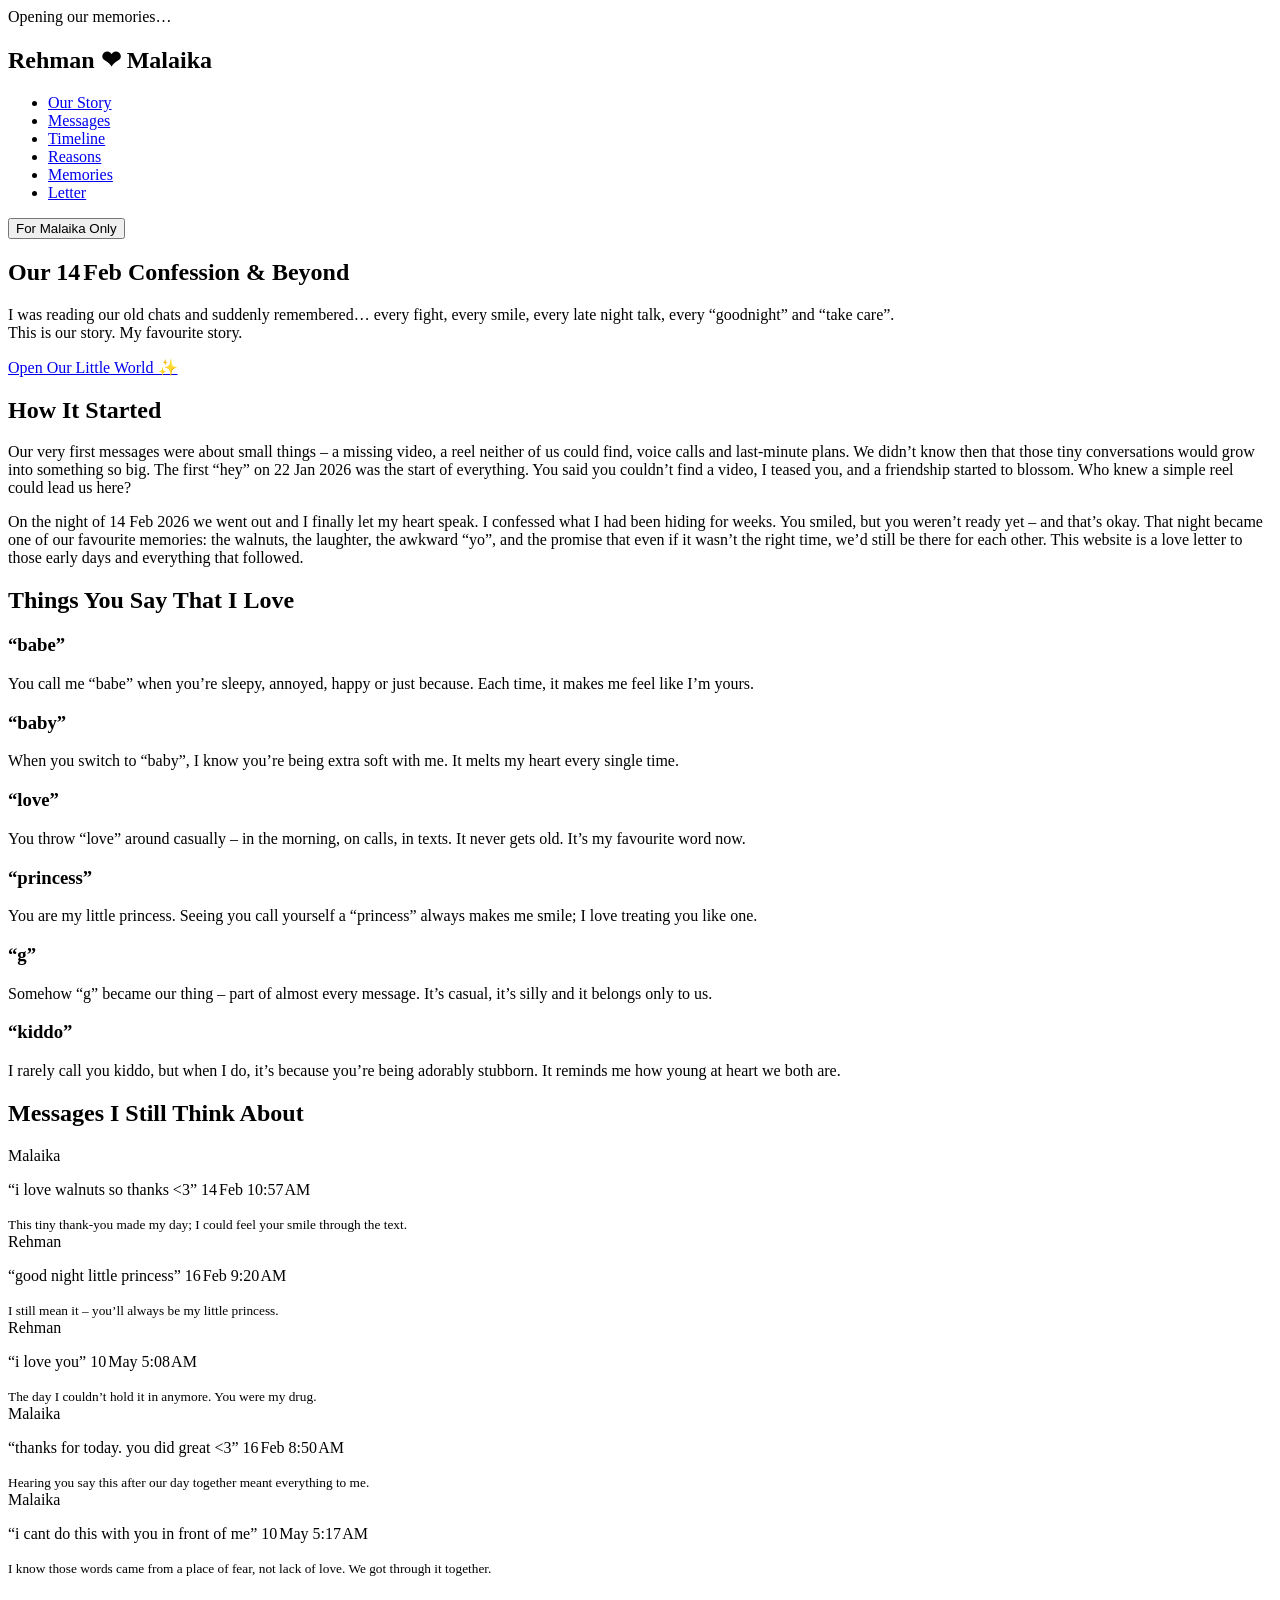
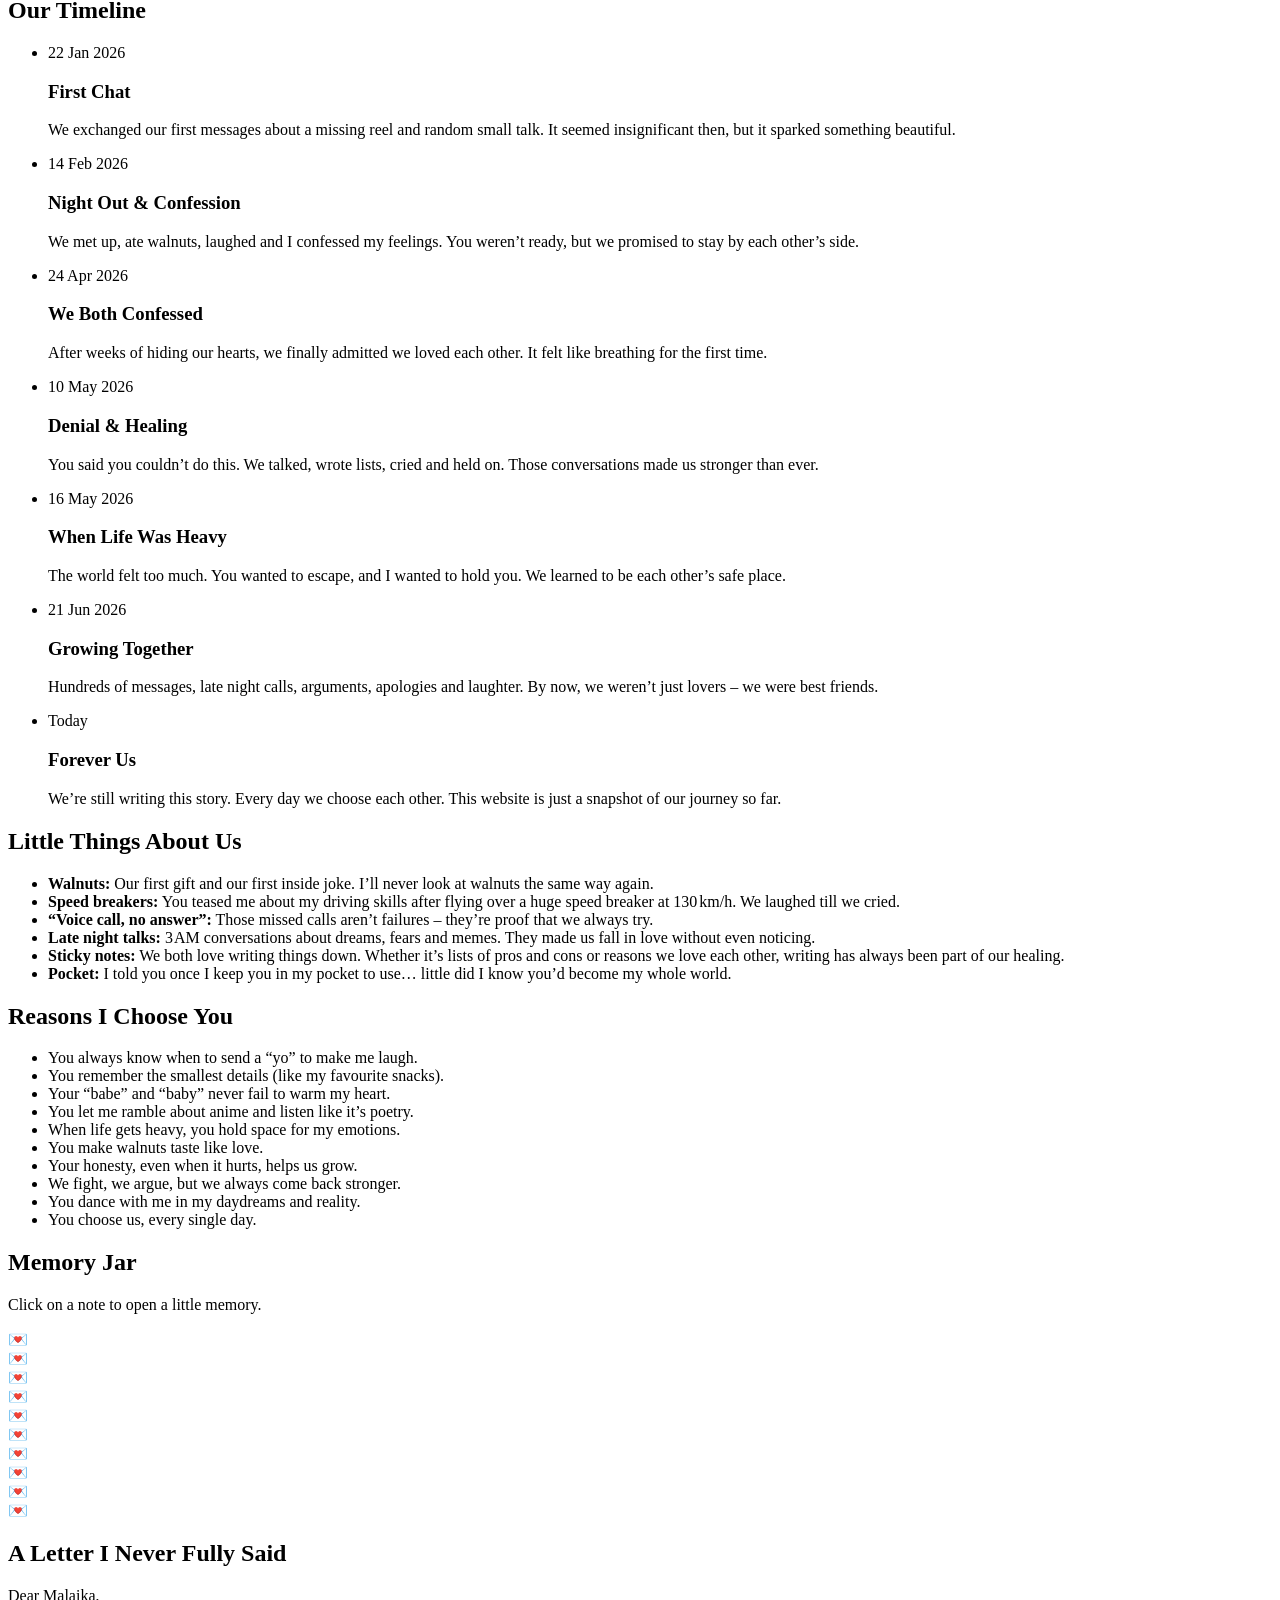
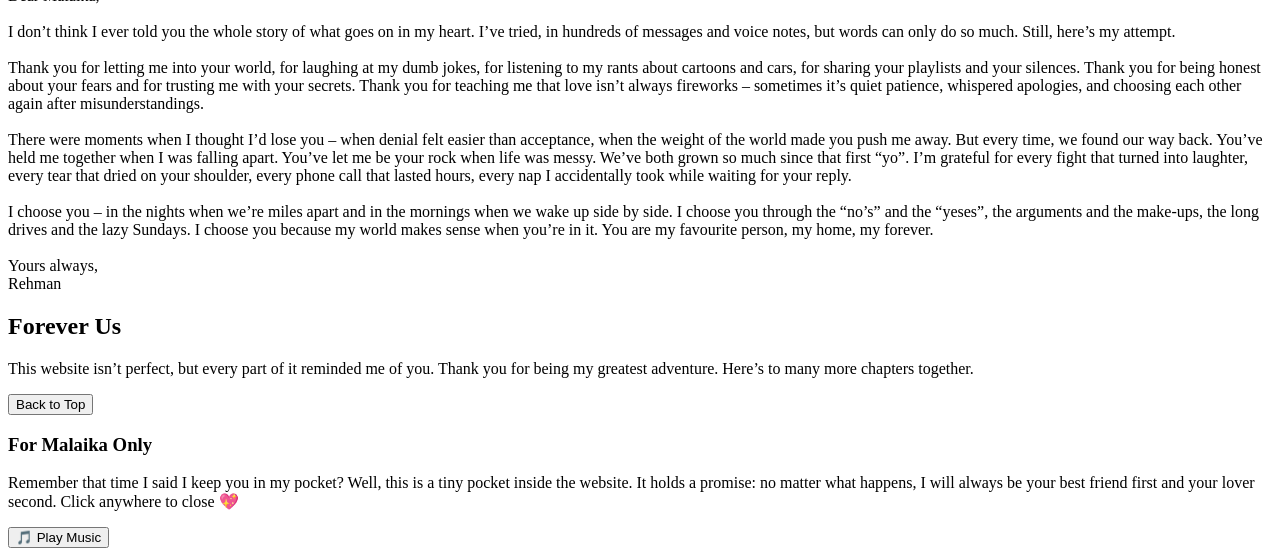
==== index.html @ de7b5cfc "Add index.html" ====
<!DOCTYPE html>
<html lang="en">
  <head>
    <meta charset="UTF-8" />
    <meta name="viewport" content="width=device-width, initial-scale=1.0" />
    <title>Rehman ❤ Malaika – Our 14 Feb Confession &amp; Beyond</title>
    <link rel="stylesheet" href="style.css" />
    <link rel="preconnect" href="https://fonts.googleapis.com" />
    <link rel="preconnect" href="https://fonts.gstatic.com" crossorigin />
    <!-- Romantic handwritten and sans-serif fonts -->
    <link
      href="https://fonts.googleapis.com/css2?family=Great+Vibes&family=Poppins:wght@300;400;500;600&display=swap"
      rel="stylesheet"
    />
  </head>
  <body>
    <!-- Loading screen -->
    <div id="loading-screen">
      <div class="loading-text">Opening our memories…</div>
    </div>

    <!-- Navigation bar -->
    <nav class="navbar">
      <div class="nav-container">
        <h1 class="logo">Rehman ❤ Malaika</h1>
        <ul class="nav-links">
          <li><a href="#story">Our Story</a></li>
          <li><a href="#messages">Messages</a></li>
          <li><a href="#timeline">Timeline</a></li>
          <li><a href="#reasons">Reasons</a></li>
          <li><a href="#memories">Memories</a></li>
          <li><a href="#letter">Letter</a></li>
        </ul>
        <button id="secret-btn" title="For Malaika Only">For Malaika Only</button>
      </div>
    </nav>

    <!-- Landing Section -->
    <section id="landing" class="hero-section">
      <div class="hero-content">
        <h2 class="hero-title">Our 14 Feb Confession &amp; Beyond</h2>
        <p class="hero-text">
          I was reading our old chats and suddenly remembered… every fight, every
          smile, every late night talk, every “goodnight” and “take care”.<br />
          This is our story. My favourite story.
        </p>
        <a href="#story" class="cta-button">Open Our Little World ✨</a>
      </div>
    </section>

    <!-- Story Section -->
    <section id="story" class="section">
      <h2>How It Started</h2>
      <p>
        Our very first messages were about small things – a missing video, a
        reel neither of us could find, voice calls and last‑minute plans. We
        didn’t know then that those tiny conversations would grow into
        something so big. The first “hey” on 22&nbsp;Jan&nbsp;2026 was the start
        of everything. You said you couldn’t find a video, I teased you, and a
        friendship started to blossom. Who knew a simple reel could lead us
        here?
      </p>
      <p>
        On the night of 14&nbsp;Feb&nbsp;2026 we went out and I finally let my heart
        speak. I confessed what I had been hiding for weeks. You smiled, but
        you weren’t ready yet – and that’s okay. That night became one of our
        favourite memories: the walnuts, the laughter, the awkward “yo”, and
        the promise that even if it wasn’t the right time, we’d still be
        there for each other. This website is a love letter to those early
        days and everything that followed.
      </p>
    </section>

    <!-- Things You Say Section -->
    <section id="sayings" class="section alt">
      <h2>Things You Say That I Love</h2>
      <div class="cards-container">
        <div class="card">
          <h3>“babe”</h3>
          <p>
            You call me “babe” when you’re sleepy, annoyed, happy or just
            because. Each time, it makes me feel like I’m yours.
          </p>
        </div>
        <div class="card">
          <h3>“baby”</h3>
          <p>
            When you switch to “baby”, I know you’re being extra soft with me.
            It melts my heart every single time.
          </p>
        </div>
        <div class="card">
          <h3>“love”</h3>
          <p>
            You throw “love” around casually – in the morning, on calls, in
            texts. It never gets old. It’s my favourite word now.
          </p>
        </div>
        <div class="card">
          <h3>“princess”</h3>
          <p>
            You are my little princess. Seeing you call yourself a
            “princess” always makes me smile; I love treating you like one.
          </p>
        </div>
        <div class="card">
          <h3>“g”</h3>
          <p>
            Somehow “g” became our thing – part of almost every message. It’s
            casual, it’s silly and it belongs only to us.
          </p>
        </div>
        <div class="card">
          <h3>“kiddo”</h3>
          <p>
            I rarely call you kiddo, but when I do, it’s because you’re being
            adorably stubborn. It reminds me how young at heart we both are.
          </p>
        </div>
      </div>
    </section>

    <!-- Messages Section -->
    <section id="messages" class="section">
      <h2>Messages I Still Think About</h2>
      <div class="messages-container">
        <div class="whatsapp-message">
          <span class="sender you">Malaika</span>
          <p class="message-body">“i love walnuts so thanks &lt;3” <span class="time">14 Feb&nbsp;10:57 AM</span></p>
          <small class="note">This tiny thank‑you made my day; I could feel your smile through the text.</small>
        </div>
        <div class="whatsapp-message">
          <span class="sender me">Rehman</span>
          <p class="message-body">“good night little princess” <span class="time">16 Feb&nbsp;9:20 AM</span></p>
          <small class="note">I still mean it – you’ll always be my little princess.</small>
        </div>
        <div class="whatsapp-message">
          <span class="sender me">Rehman</span>
          <p class="message-body">“i love you” <span class="time">10 May&nbsp;5:08 AM</span></p>
          <small class="note">The day I couldn’t hold it in anymore. You were my drug.</small>
        </div>
        <div class="whatsapp-message">
          <span class="sender you">Malaika</span>
          <p class="message-body">“thanks for today. you did great &lt;3” <span class="time">16 Feb&nbsp;8:50 AM</span></p>
          <small class="note">Hearing you say this after our day together meant everything to me.</small>
        </div>
        <div class="whatsapp-message">
          <span class="sender you">Malaika</span>
          <p class="message-body">“i cant do this with you in front of me” <span class="time">10 May&nbsp;5:17 AM</span></p>
          <small class="note">I know those words came from a place of fear, not lack of love. We got through it together.</small>
        </div>
      </div>
    </section>

    <!-- Timeline Section -->
    <section id="timeline" class="section alt">
      <h2>Our Timeline</h2>
      <ul class="timeline">
        <li>
          <div class="date">22&nbsp;Jan&nbsp;2026</div>
          <div class="content">
            <h3>First Chat</h3>
            <p>
              We exchanged our first messages about a missing reel and random
              small talk. It seemed insignificant then, but it sparked
              something beautiful.
            </p>
          </div>
        </li>
        <li>
          <div class="date">14&nbsp;Feb&nbsp;2026</div>
          <div class="content">
            <h3>Night Out &amp; Confession</h3>
            <p>
              We met up, ate walnuts, laughed and I confessed my feelings. You
              weren’t ready, but we promised to stay by each other’s side.
            </p>
          </div>
        </li>
        <li>
          <div class="date">24&nbsp;Apr&nbsp;2026</div>
          <div class="content">
            <h3>We Both Confessed</h3>
            <p>
              After weeks of hiding our hearts, we finally admitted we loved
              each other. It felt like breathing for the first time.
            </p>
          </div>
        </li>
        <li>
          <div class="date">10&nbsp;May&nbsp;2026</div>
          <div class="content">
            <h3>Denial &amp; Healing</h3>
            <p>
              You said you couldn’t do this. We talked, wrote lists, cried and
              held on. Those conversations made us stronger than ever.
            </p>
          </div>
        </li>
        <li>
          <div class="date">16&nbsp;May&nbsp;2026</div>
          <div class="content">
            <h3>When Life Was Heavy</h3>
            <p>
              The world felt too much. You wanted to escape, and I wanted to
              hold you. We learned to be each other’s safe place.
            </p>
          </div>
        </li>
        <li>
          <div class="date">21&nbsp;Jun&nbsp;2026</div>
          <div class="content">
            <h3>Growing Together</h3>
            <p>
              Hundreds of messages, late night calls, arguments, apologies and
              laughter. By now, we weren’t just lovers – we were best friends.
            </p>
          </div>
        </li>
        <li>
          <div class="date">Today</div>
          <div class="content">
            <h3>Forever Us</h3>
            <p>
              We’re still writing this story. Every day we choose each other.
              This website is just a snapshot of our journey so far.
            </p>
          </div>
        </li>
      </ul>
    </section>

    <!-- Little Things Section -->
    <section id="little-things" class="section">
      <h2>Little Things About Us</h2>
      <ul class="little-things-list">
        <li>
          <strong>Walnuts:</strong> Our first gift and our first inside joke. I’ll
          never look at walnuts the same way again.
        </li>
        <li>
          <strong>Speed breakers:</strong> You teased me about my driving skills
          after flying over a huge speed breaker at 130 km/h. We laughed
          till we cried.
        </li>
        <li>
          <strong>“Voice call, no answer”:</strong> Those missed calls aren’t
          failures – they’re proof that we always try.
        </li>
        <li>
          <strong>Late night talks:</strong> 3 AM conversations about dreams,
          fears and memes. They made us fall in love without even noticing.
        </li>
        <li>
          <strong>Sticky notes:</strong> We both love writing things down.
          Whether it’s lists of pros and cons or reasons we love each
          other, writing has always been part of our healing.
        </li>
        <li>
          <strong>Pocket:</strong> I told you once I keep you in my pocket to use…
          little did I know you’d become my whole world.
        </li>
      </ul>
    </section>

    <!-- Reasons Section -->
    <section id="reasons" class="section alt">
      <h2>Reasons I Choose You</h2>
      <ul class="reasons-list">
        <li>You always know when to send a “yo” to make me laugh.</li>
        <li>You remember the smallest details (like my favourite snacks).</li>
        <li>Your “babe” and “baby” never fail to warm my heart.</li>
        <li>You let me ramble about anime and listen like it’s poetry.</li>
        <li>When life gets heavy, you hold space for my emotions.</li>
        <li>You make walnuts taste like love.</li>
        <li>Your honesty, even when it hurts, helps us grow.</li>
        <li>We fight, we argue, but we always come back stronger.</li>
        <li>You dance with me in my daydreams and reality.</li>
        <li>You choose us, every single day.</li>
      </ul>
    </section>

    <!-- Memory Jar Section -->
    <section id="memories" class="section">
      <h2>Memory Jar</h2>
      <p>Click on a note to open a little memory.</p>
      <div class="jar-container">
        <div class="memory-note" onclick="openMemory(this)" data-memory="You stayed up all night just to talk to me. It was then I knew you cared more than words.">💌</div>
        <div class="memory-note" onclick="openMemory(this)" data-memory="We both forgot the movie plot but remembered each other’s laughs.">💌</div>
        <div class="memory-note" onclick="openMemory(this)" data-memory="The day you said 'thanks for being here' after a tough night. I realised my presence mattered.">💌</div>
        <div class="memory-note" onclick="openMemory(this)" data-memory="That time we both made lists of good and bad things about us – and still chose us.">💌</div>
        <div class="memory-note" onclick="openMemory(this)" data-memory="When you called me hot at 6 AM and made me blush for the whole day.">💌</div>
        <div class="memory-note" onclick="openMemory(this)" data-memory="Our secret pocket analogy – you in my pocket, me in yours, forever.">💌</div>
        <div class="memory-note" onclick="openMemory(this)" data-memory="Your voice notes are my favourite lullabies.">💌</div>
        <div class="memory-note" onclick="openMemory(this)" data-memory="That day on 14 Feb we wandered aimlessly and still had the best time.">💌</div>
        <div class="memory-note" onclick="openMemory(this)" data-memory="The way you say 'good night little princess' still makes me swoon.">💌</div>
        <div class="memory-note" onclick="openMemory(this)" data-memory="Every 'i love you' you’ve ever sent is tucked safely in my heart.">💌</div>
      </div>
      <!-- Modal for memory display -->
      <div id="memory-modal" class="memory-modal" onclick="closeMemory(event)">
        <div class="memory-content"></div>
      </div>
    </section>

    <!-- Letter Section -->
    <section id="letter" class="section alt">
      <h2>A Letter I Never Fully Said</h2>
      <p>
        Dear Malaika,<br /><br />
        I don’t think I ever told you the whole story of what goes on in my
        heart. I’ve tried, in hundreds of messages and voice notes, but words
        can only do so much. Still, here’s my attempt.<br /><br />
        Thank you for letting me into your world, for laughing at my dumb
        jokes, for listening to my rants about cartoons and cars, for sharing
        your playlists and your silences. Thank you for being honest about
        your fears and for trusting me with your secrets. Thank you for
        teaching me that love isn’t always fireworks – sometimes it’s quiet
        patience, whispered apologies, and choosing each other again after
        misunderstandings.<br /><br />
        There were moments when I thought I’d lose you – when denial felt
        easier than acceptance, when the weight of the world made you push me
        away. But every time, we found our way back. You’ve held me together
        when I was falling apart. You’ve let me be your rock when life was
        messy. We’ve both grown so much since that first “yo”. I’m grateful
        for every fight that turned into laughter, every tear that dried on
        your shoulder, every phone call that lasted hours, every nap I
        accidentally took while waiting for your reply.<br /><br />
        I choose you – in the nights when we’re miles apart and in the mornings
        when we wake up side by side. I choose you through the “no’s” and
        the “yeses”, the arguments and the make‑ups, the long drives and the
        lazy Sundays. I choose you because my world makes sense when you’re
        in it. You are my favourite person, my home, my forever.<br /><br />
        Yours always,<br />
        Rehman
      </p>
    </section>

    <!-- Final Section -->
    <section id="final" class="section">
      <h2>Forever Us</h2>
      <p>
        This website isn’t perfect, but every part of it reminded me of you.
        Thank you for being my greatest adventure. Here’s to many more
        chapters together.
      </p>
      <button class="cta-button" onclick="scrollToTop()">Back to Top</button>
    </section>

    <!-- Secret Modal for Malaika Only -->
    <div id="secret-modal" class="memory-modal" onclick="closeSecret(event)">
      <div class="memory-content">
        <h3>For Malaika Only</h3>
        <p>
          Remember that time I said I keep you in my pocket? Well, this is a
          tiny pocket inside the website. It holds a promise: no matter what
          happens, I will always be your best friend first and your lover
          second. Click anywhere to close 💖
        </p>
      </div>
    </div>

    <!-- Background Music (placeholder) -->
    <audio id="bg-music" loop>
      <source src="assets/music/placeholder.mp3" type="audio/mpeg" />
    </audio>
    <div class="music-toggle">
      <button id="music-btn" onclick="toggleMusic()">🎵 Play Music</button>
    </div>

    <script src="script.js"></script>
  </body>
</html>
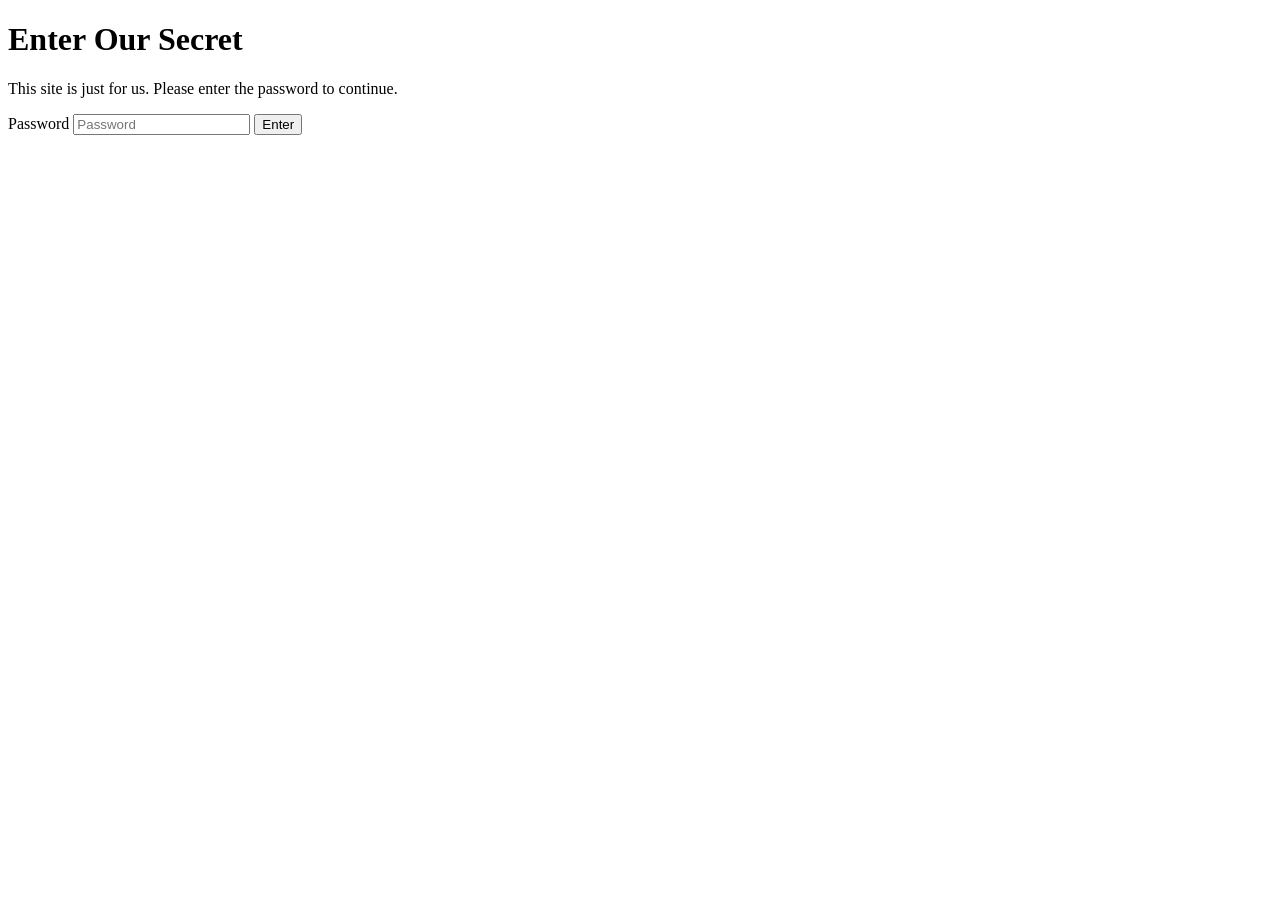
==== commit 81741ff8: "Update index.html to new password-protected landing page" ====
--- a/index.html
+++ b/index.html
@@ -1,372 +1,40 @@
-<!DOCTYPE html>
-<html lang="en">
+<!doctype html>
+<html lang="en-GB">
   <head>
-    <meta charset="UTF-8" />
-    <meta name="viewport" content="width=device-width, initial-scale=1.0" />
-    <title>Rehman ❤ Malaika – Our 14 Feb Confession &amp; Beyond</title>
-    <link rel="stylesheet" href="style.css" />
-    <link rel="preconnect" href="https://fonts.googleapis.com" />
-    <link rel="preconnect" href="https://fonts.gstatic.com" crossorigin />
-    <!-- Romantic handwritten and sans-serif fonts -->
-    <link
-      href="https://fonts.googleapis.com/css2?family=Great+Vibes&family=Poppins:wght@300;400;500;600&display=swap"
-      rel="stylesheet"
-    />
+    <meta charset="utf-8" />
+    <meta name="viewport" content="width=device-width, initial-scale=1" />
+    <title>Welcome | Batman & My Moonlight</title>
+    <meta name="description" content="A private love letter and story for Batman & My Moonlight." />
+    <link rel="stylesheet" href="assets/css/main.css" />
   </head>
   <body>
-    <!-- Loading screen -->
-    <div id="loading-screen">
-      <div class="loading-text">Opening our memories…</div>
-    </div>
-
-    <!-- Navigation bar -->
-    <nav class="navbar">
-      <div class="nav-container">
-        <h1 class="logo">Rehman ❤ Malaika</h1>
-        <ul class="nav-links">
-          <li><a href="#story">Our Story</a></li>
-          <li><a href="#messages">Messages</a></li>
-          <li><a href="#timeline">Timeline</a></li>
-          <li><a href="#reasons">Reasons</a></li>
-          <li><a href="#memories">Memories</a></li>
-          <li><a href="#letter">Letter</a></li>
-        </ul>
-        <button id="secret-btn" title="For Malaika Only">For Malaika Only</button>
-      </div>
-    </nav>
-
-    <!-- Landing Section -->
-    <section id="landing" class="hero-section">
-      <div class="hero-content">
-        <h2 class="hero-title">Our 14 Feb Confession &amp; Beyond</h2>
-        <p class="hero-text">
-          I was reading our old chats and suddenly remembered… every fight, every
-          smile, every late night talk, every “goodnight” and “take care”.<br />
-          This is our story. My favourite story.
-        </p>
-        <a href="#story" class="cta-button">Open Our Little World ✨</a>
-      </div>
-    </section>
-
-    <!-- Story Section -->
-    <section id="story" class="section">
-      <h2>How It Started</h2>
-      <p>
-        Our very first messages were about small things – a missing video, a
-        reel neither of us could find, voice calls and last‑minute plans. We
-        didn’t know then that those tiny conversations would grow into
-        something so big. The first “hey” on 22&nbsp;Jan&nbsp;2026 was the start
-        of everything. You said you couldn’t find a video, I teased you, and a
-        friendship started to blossom. Who knew a simple reel could lead us
-        here?
-      </p>
-      <p>
-        On the night of 14&nbsp;Feb&nbsp;2026 we went out and I finally let my heart
-        speak. I confessed what I had been hiding for weeks. You smiled, but
-        you weren’t ready yet – and that’s okay. That night became one of our
-        favourite memories: the walnuts, the laughter, the awkward “yo”, and
-        the promise that even if it wasn’t the right time, we’d still be
-        there for each other. This website is a love letter to those early
-        days and everything that followed.
-      </p>
-    </section>
-
-    <!-- Things You Say Section -->
-    <section id="sayings" class="section alt">
-      <h2>Things You Say That I Love</h2>
-      <div class="cards-container">
-        <div class="card">
-          <h3>“babe”</h3>
-          <p>
-            You call me “babe” when you’re sleepy, annoyed, happy or just
-            because. Each time, it makes me feel like I’m yours.
-          </p>
-        </div>
-        <div class="card">
-          <h3>“baby”</h3>
-          <p>
-            When you switch to “baby”, I know you’re being extra soft with me.
-            It melts my heart every single time.
-          </p>
-        </div>
-        <div class="card">
-          <h3>“love”</h3>
-          <p>
-            You throw “love” around casually – in the morning, on calls, in
-            texts. It never gets old. It’s my favourite word now.
-          </p>
-        </div>
-        <div class="card">
-          <h3>“princess”</h3>
-          <p>
-            You are my little princess. Seeing you call yourself a
-            “princess” always makes me smile; I love treating you like one.
-          </p>
-        </div>
-        <div class="card">
-          <h3>“g”</h3>
-          <p>
-            Somehow “g” became our thing – part of almost every message. It’s
-            casual, it’s silly and it belongs only to us.
-          </p>
-        </div>
-        <div class="card">
-          <h3>“kiddo”</h3>
-          <p>
-            I rarely call you kiddo, but when I do, it’s because you’re being
-            adorably stubborn. It reminds me how young at heart we both are.
-          </p>
-        </div>
-      </div>
-    </section>
-
-    <!-- Messages Section -->
-    <section id="messages" class="section">
-      <h2>Messages I Still Think About</h2>
-      <div class="messages-container">
-        <div class="whatsapp-message">
-          <span class="sender you">Malaika</span>
-          <p class="message-body">“i love walnuts so thanks &lt;3” <span class="time">14 Feb&nbsp;10:57 AM</span></p>
-          <small class="note">This tiny thank‑you made my day; I could feel your smile through the text.</small>
-        </div>
-        <div class="whatsapp-message">
-          <span class="sender me">Rehman</span>
-          <p class="message-body">“good night little princess” <span class="time">16 Feb&nbsp;9:20 AM</span></p>
-          <small class="note">I still mean it – you’ll always be my little princess.</small>
-        </div>
-        <div class="whatsapp-message">
-          <span class="sender me">Rehman</span>
-          <p class="message-body">“i love you” <span class="time">10 May&nbsp;5:08 AM</span></p>
-          <small class="note">The day I couldn’t hold it in anymore. You were my drug.</small>
-        </div>
-        <div class="whatsapp-message">
-          <span class="sender you">Malaika</span>
-          <p class="message-body">“thanks for today. you did great &lt;3” <span class="time">16 Feb&nbsp;8:50 AM</span></p>
-          <small class="note">Hearing you say this after our day together meant everything to me.</small>
-        </div>
-        <div class="whatsapp-message">
-          <span class="sender you">Malaika</span>
-          <p class="message-body">“i cant do this with you in front of me” <span class="time">10 May&nbsp;5:17 AM</span></p>
-          <small class="note">I know those words came from a place of fear, not lack of love. We got through it together.</small>
-        </div>
-      </div>
-    </section>
-
-    <!-- Timeline Section -->
-    <section id="timeline" class="section alt">
-      <h2>Our Timeline</h2>
-      <ul class="timeline">
-        <li>
-          <div class="date">22&nbsp;Jan&nbsp;2026</div>
-          <div class="content">
-            <h3>First Chat</h3>
-            <p>
-              We exchanged our first messages about a missing reel and random
-              small talk. It seemed insignificant then, but it sparked
-              something beautiful.
-            </p>
-          </div>
-        </li>
-        <li>
-          <div class="date">14&nbsp;Feb&nbsp;2026</div>
-          <div class="content">
-            <h3>Night Out &amp; Confession</h3>
-            <p>
-              We met up, ate walnuts, laughed and I confessed my feelings. You
-              weren’t ready, but we promised to stay by each other’s side.
-            </p>
-          </div>
-        </li>
-        <li>
-          <div class="date">24&nbsp;Apr&nbsp;2026</div>
-          <div class="content">
-            <h3>We Both Confessed</h3>
-            <p>
-              After weeks of hiding our hearts, we finally admitted we loved
-              each other. It felt like breathing for the first time.
-            </p>
-          </div>
-        </li>
-        <li>
-          <div class="date">10&nbsp;May&nbsp;2026</div>
-          <div class="content">
-            <h3>Denial &amp; Healing</h3>
-            <p>
-              You said you couldn’t do this. We talked, wrote lists, cried and
-              held on. Those conversations made us stronger than ever.
-            </p>
-          </div>
-        </li>
-        <li>
-          <div class="date">16&nbsp;May&nbsp;2026</div>
-          <div class="content">
-            <h3>When Life Was Heavy</h3>
-            <p>
-              The world felt too much. You wanted to escape, and I wanted to
-              hold you. We learned to be each other’s safe place.
-            </p>
-          </div>
-        </li>
-        <li>
-          <div class="date">21&nbsp;Jun&nbsp;2026</div>
-          <div class="content">
-            <h3>Growing Together</h3>
-            <p>
-              Hundreds of messages, late night calls, arguments, apologies and
-              laughter. By now, we weren’t just lovers – we were best friends.
-            </p>
-          </div>
-        </li>
-        <li>
-          <div class="date">Today</div>
-          <div class="content">
-            <h3>Forever Us</h3>
-            <p>
-              We’re still writing this story. Every day we choose each other.
-              This website is just a snapshot of our journey so far.
-            </p>
-          </div>
-        </li>
-      </ul>
-    </section>
-
-    <!-- Little Things Section -->
-    <section id="little-things" class="section">
-      <h2>Little Things About Us</h2>
-      <ul class="little-things-list">
-        <li>
-          <strong>Walnuts:</strong> Our first gift and our first inside joke. I’ll
-          never look at walnuts the same way again.
-        </li>
-        <li>
-          <strong>Speed breakers:</strong> You teased me about my driving skills
-          after flying over a huge speed breaker at 130 km/h. We laughed
-          till we cried.
-        </li>
-        <li>
-          <strong>“Voice call, no answer”:</strong> Those missed calls aren’t
-          failures – they’re proof that we always try.
-        </li>
-        <li>
-          <strong>Late night talks:</strong> 3 AM conversations about dreams,
-          fears and memes. They made us fall in love without even noticing.
-        </li>
-        <li>
-          <strong>Sticky notes:</strong> We both love writing things down.
-          Whether it’s lists of pros and cons or reasons we love each
-          other, writing has always been part of our healing.
-        </li>
-        <li>
-          <strong>Pocket:</strong> I told you once I keep you in my pocket to use…
-          little did I know you’d become my whole world.
-        </li>
-      </ul>
-    </section>
-
-    <!-- Reasons Section -->
-    <section id="reasons" class="section alt">
-      <h2>Reasons I Choose You</h2>
-      <ul class="reasons-list">
-        <li>You always know when to send a “yo” to make me laugh.</li>
-        <li>You remember the smallest details (like my favourite snacks).</li>
-        <li>Your “babe” and “baby” never fail to warm my heart.</li>
-        <li>You let me ramble about anime and listen like it’s poetry.</li>
-        <li>When life gets heavy, you hold space for my emotions.</li>
-        <li>You make walnuts taste like love.</li>
-        <li>Your honesty, even when it hurts, helps us grow.</li>
-        <li>We fight, we argue, but we always come back stronger.</li>
-        <li>You dance with me in my daydreams and reality.</li>
-        <li>You choose us, every single day.</li>
-      </ul>
-    </section>
-
-    <!-- Memory Jar Section -->
-    <section id="memories" class="section">
-      <h2>Memory Jar</h2>
-      <p>Click on a note to open a little memory.</p>
-      <div class="jar-container">
-        <div class="memory-note" onclick="openMemory(this)" data-memory="You stayed up all night just to talk to me. It was then I knew you cared more than words.">💌</div>
-        <div class="memory-note" onclick="openMemory(this)" data-memory="We both forgot the movie plot but remembered each other’s laughs.">💌</div>
-        <div class="memory-note" onclick="openMemory(this)" data-memory="The day you said 'thanks for being here' after a tough night. I realised my presence mattered.">💌</div>
-        <div class="memory-note" onclick="openMemory(this)" data-memory="That time we both made lists of good and bad things about us – and still chose us.">💌</div>
-        <div class="memory-note" onclick="openMemory(this)" data-memory="When you called me hot at 6 AM and made me blush for the whole day.">💌</div>
-        <div class="memory-note" onclick="openMemory(this)" data-memory="Our secret pocket analogy – you in my pocket, me in yours, forever.">💌</div>
-        <div class="memory-note" onclick="openMemory(this)" data-memory="Your voice notes are my favourite lullabies.">💌</div>
-        <div class="memory-note" onclick="openMemory(this)" data-memory="That day on 14 Feb we wandered aimlessly and still had the best time.">💌</div>
-        <div class="memory-note" onclick="openMemory(this)" data-memory="The way you say 'good night little princess' still makes me swoon.">💌</div>
-        <div class="memory-note" onclick="openMemory(this)" data-memory="Every 'i love you' you’ve ever sent is tucked safely in my heart.">💌</div>
-      </div>
-      <!-- Modal for memory display -->
-      <div id="memory-modal" class="memory-modal" onclick="closeMemory(event)">
-        <div class="memory-content"></div>
-      </div>
-    </section>
-
-    <!-- Letter Section -->
-    <section id="letter" class="section alt">
-      <h2>A Letter I Never Fully Said</h2>
-      <p>
-        Dear Malaika,<br /><br />
-        I don’t think I ever told you the whole story of what goes on in my
-        heart. I’ve tried, in hundreds of messages and voice notes, but words
-        can only do so much. Still, here’s my attempt.<br /><br />
-        Thank you for letting me into your world, for laughing at my dumb
-        jokes, for listening to my rants about cartoons and cars, for sharing
-        your playlists and your silences. Thank you for being honest about
-        your fears and for trusting me with your secrets. Thank you for
-        teaching me that love isn’t always fireworks – sometimes it’s quiet
-        patience, whispered apologies, and choosing each other again after
-        misunderstandings.<br /><br />
-        There were moments when I thought I’d lose you – when denial felt
-        easier than acceptance, when the weight of the world made you push me
-        away. But every time, we found our way back. You’ve held me together
-        when I was falling apart. You’ve let me be your rock when life was
-        messy. We’ve both grown so much since that first “yo”. I’m grateful
-        for every fight that turned into laughter, every tear that dried on
-        your shoulder, every phone call that lasted hours, every nap I
-        accidentally took while waiting for your reply.<br /><br />
-        I choose you – in the nights when we’re miles apart and in the mornings
-        when we wake up side by side. I choose you through the “no’s” and
-        the “yeses”, the arguments and the make‑ups, the long drives and the
-        lazy Sundays. I choose you because my world makes sense when you’re
-        in it. You are my favourite person, my home, my forever.<br /><br />
-        Yours always,<br />
-        Rehman
-      </p>
-    </section>
-
-    <!-- Final Section -->
-    <section id="final" class="section">
-      <h2>Forever Us</h2>
-      <p>
-        This website isn’t perfect, but every part of it reminded me of you.
-        Thank you for being my greatest adventure. Here’s to many more
-        chapters together.
-      </p>
-      <button class="cta-button" onclick="scrollToTop()">Back to Top</button>
-    </section>
-
-    <!-- Secret Modal for Malaika Only -->
-    <div id="secret-modal" class="memory-modal" onclick="closeSecret(event)">
-      <div class="memory-content">
-        <h3>For Malaika Only</h3>
-        <p>
-          Remember that time I said I keep you in my pocket? Well, this is a
-          tiny pocket inside the website. It holds a promise: no matter what
-          happens, I will always be your best friend first and your lover
-          second. Click anywhere to close 💖
-        </p>
+    <div class="password-container">
+      <div class="password-box">
+        <h1>Enter Our Secret</h1>
+        <p>This site is just for us. Please enter the password to continue.</p>
+        <label for="pwd" class="sr-only">Password</label>
+        <input type="password" id="pwd" placeholder="Password" />
+        <button id="pwd-submit" type="button">Enter</button>
+        <p id="error-message" style="color: var(--rose-dark); display: none;">Incorrect password. Try again.</p>
       </div>
     </div>
 
-    <!-- Background Music (placeholder) -->
-    <audio id="bg-music" loop>
-      <source src="assets/music/placeholder.mp3" type="audio/mpeg" />
-    </audio>
-    <div class="music-toggle">
-      <button id="music-btn" onclick="toggleMusic()">🎵 Play Music</button>
-    </div>
-
-    <script src="script.js"></script>
+    <script>
+      // simple password check; not secure for real secrets
+      document.getElementById('pwd-submit').addEventListener('click', function () {
+        const input = document.getElementById('pwd').value || '';
+        if (input.toLowerCase() === 'batman') {
+          window.location.href = 'home.html';
+        } else {
+          document.getElementById('error-message').style.display = 'block';
+        }
+      });
+      // also allow Enter key to submit
+      document.getElementById('pwd').addEventListener('keypress', function (e) {
+        if (e.key === 'Enter') {
+          document.getElementById('pwd-submit').click();
+        }
+      });
+    </script>
   </body>
 </html>
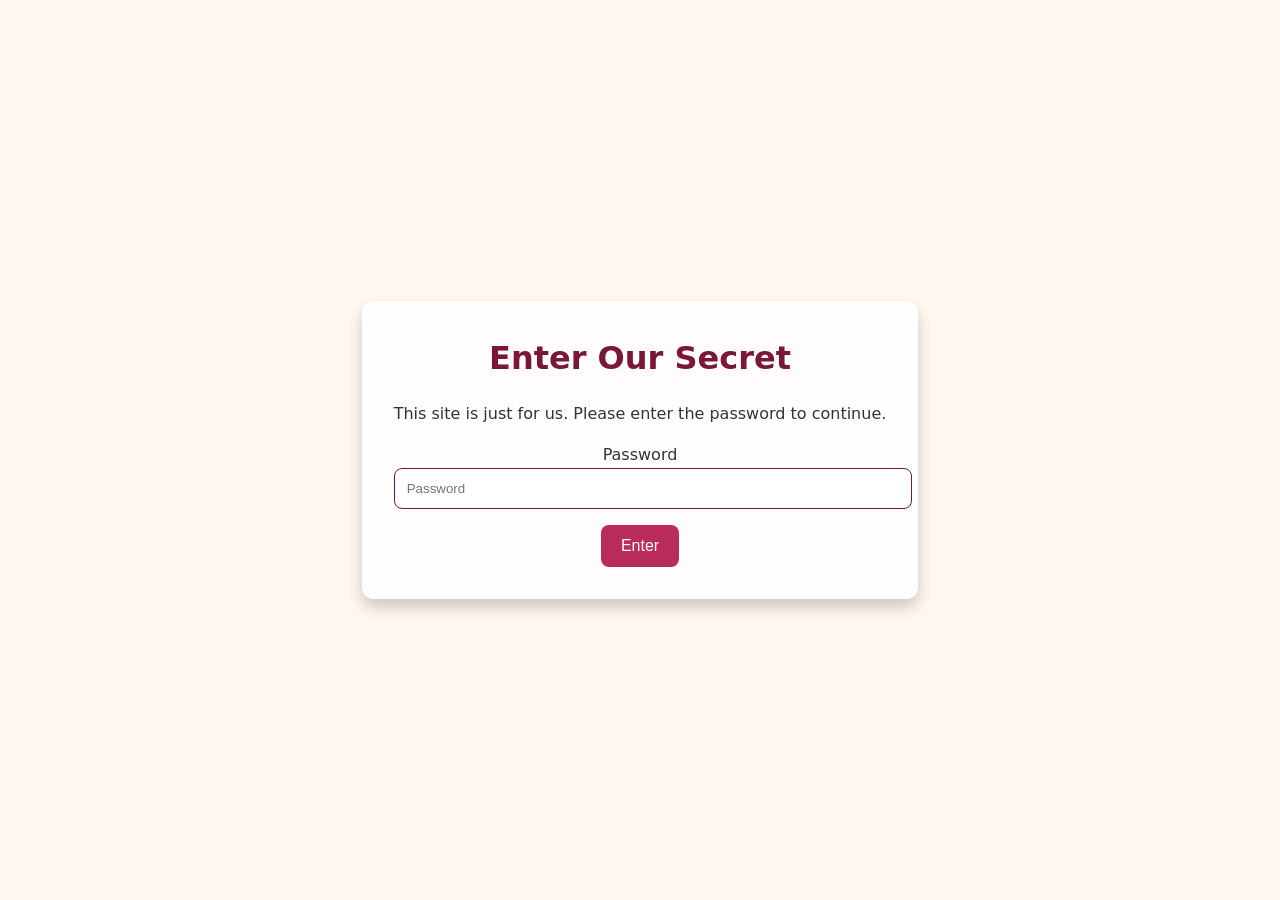
==== commit 791a279f: "Update index.html and home.html with redesigned love website theme." ====
--- a/index.html
+++ b/index.html
@@ -37,4 +37,4 @@
       });
     </script>
   </body>
-</html>
+</html>
--- a/assets/css/main.css
+++ b/assets/css/main.css
@@ -0,0 +1,288 @@
+/*
+  main.css
+  Styling for the Batman & My Moonlight website.
+
+  The design takes inspiration from the original love site but
+  improves on accessibility and mobile responsiveness. It uses
+  a simple colour palette of rose and cream, provides a sticky
+  header with a hamburger menu on small screens, and defines
+  typographic hierarchy for sections. It also includes focus
+  styles for keyboard users and respects reduced‑motion preferences.
+*/
+
+/* Theme colours */
+:root {
+  --rose: #b92b58;
+  --rose-dark: #7a1636;
+  --cream: #fff7f0;
+  --panel: rgba(255, 255, 255, 0.85);
+  --text: #333;
+}
+
+html {
+  font-size: 16px;
+  scroll-behavior: smooth;
+}
+
+body {
+  margin: 0;
+  font-family: system-ui, -apple-system, BlinkMacSystemFont, "Segoe UI", Roboto,
+    "Helvetica Neue", Arial, "Noto Sans", sans-serif;
+  line-height: 1.6;
+  background: var(--cream);
+  color: var(--text);
+}
+
+/* Skip link for screen reader and keyboard users */
+.skip-link {
+  position: absolute;
+  left: -9999px;
+  top: auto;
+  background: var(--rose);
+  color: #fff;
+  padding: 0.75rem 1rem;
+  border-radius: 0.5rem;
+  z-index: 2000;
+}
+
+.skip-link:focus {
+  left: 1rem;
+  top: 1rem;
+}
+
+/* Header with navigation */
+.site-header {
+  position: sticky;
+  top: 0;
+  z-index: 1000;
+  backdrop-filter: blur(8px);
+  background: var(--panel);
+  box-shadow: 0 2px 6px rgba(0, 0, 0, 0.1);
+}
+
+.site-nav {
+  max-width: 72rem;
+  margin: 0 auto;
+  padding: 0.75rem 1rem;
+  display: flex;
+  align-items: center;
+  justify-content: space-between;
+  gap: 1rem;
+}
+
+.brand {
+  font-weight: 700;
+  color: var(--rose);
+  text-decoration: none;
+  font-size: 1.25rem;
+}
+
+.menu {
+  list-style: none;
+  display: flex;
+  gap: 1.25rem;
+  margin: 0;
+  padding: 0;
+}
+
+.menu a {
+  color: var(--rose-dark);
+  text-decoration: none;
+  font-weight: 500;
+}
+
+/* Hamburger toggle appears on small screens */
+.nav-toggle {
+  display: none;
+  background: none;
+  border: none;
+  font-size: 1.5rem;
+  color: var(--rose-dark);
+  cursor: pointer;
+}
+
+/* Accessibility: focus outlines */
+a:focus-visible,
+button:focus-visible {
+  outline: 3px solid var(--rose-dark);
+  outline-offset: 2px;
+}
+
+@media (max-width: 768px) {
+  .nav-toggle {
+    display: inline-block;
+  }
+  .menu {
+    position: absolute;
+    right: 1rem;
+    top: 4rem;
+    flex-direction: column;
+    width: min(18rem, calc(100vw - 2rem));
+    background: var(--panel);
+    border-radius: 0.75rem;
+    padding: 1rem;
+    box-shadow: 0 12px 24px rgba(0, 0, 0, 0.15);
+    display: none;
+  }
+  .menu.is-open {
+    display: flex;
+  }
+}
+
+@media (prefers-reduced-motion: reduce) {
+  html {
+    scroll-behavior: auto;
+  }
+  *, *::before, *::after {
+    animation: none !important;
+    transition: none !important;
+  }
+}
+
+/* Main content area */
+main {
+  max-width: 72rem;
+  margin: 2rem auto;
+  padding: 0 1rem;
+}
+
+section {
+  margin-bottom: 3rem;
+}
+
+section h2 {
+  font-size: 2rem;
+  color: var(--rose-dark);
+  margin-top: 0;
+  margin-bottom: 0.75rem;
+}
+
+section p,
+section li {
+  font-size: 1rem;
+}
+
+/* Footer */
+.site-footer {
+  max-width: 72rem;
+  margin: 4rem auto 2rem;
+  padding: 1rem 1rem 2rem;
+  text-align: center;
+  color: var(--rose-dark);
+}
+
+.site-footer nav {
+  display: flex;
+  justify-content: center;
+  gap: 1rem;
+  flex-wrap: wrap;
+}
+
+/* Memory jar grid */
+.jar-grid {
+  display: grid;
+  grid-template-columns: repeat(auto-fit, minmax(4rem, 1fr));
+  gap: 0.5rem;
+  margin-top: 1rem;
+}
+
+.memory-note {
+  background: var(--rose);
+  border: none;
+  color: #fff;
+  font-size: 1.5rem;
+  height: 3rem;
+  border-radius: 50%;
+  display: flex;
+  align-items: center;
+  justify-content: center;
+  cursor: pointer;
+  transition: transform 0.2s;
+}
+
+.memory-note:hover,
+.memory-note:focus {
+  transform: scale(1.1);
+}
+
+dialog {
+  border: none;
+  border-radius: 0.75rem;
+  max-width: 28rem;
+  padding: 1.5rem;
+  box-shadow: 0 6px 20px rgba(0, 0, 0, 0.2);
+}
+
+dialog::backdrop {
+  background: rgba(0, 0, 0, 0.5);
+}
+
+/* Quotation styling */
+/*
+  Blockquote elements are used throughout the site to highlight
+  romantic quotes from Franz Kafka. The styling gives them a
+  distinctive look with a rose‑coloured bar on the left and
+  italicised text to evoke the feel of a handwritten letter. The
+  cite element is displayed as a block beneath the quote, with a
+  smaller font size and a lighter rose colour.
+*/
+blockquote {
+  margin: 1.5rem 0;
+  padding-left: 1rem;
+  border-left: 3px solid var(--rose-dark);
+  font-style: italic;
+  color: var(--rose-dark);
+}
+
+blockquote cite {
+  display: block;
+  margin-top: 0.5rem;
+  font-size: 0.875rem;
+  color: var(--rose);
+}
+
+/* Password page styles */
+.password-container {
+  min-height: 100vh;
+  display: flex;
+  align-items: center;
+  justify-content: center;
+  background: var(--cream);
+}
+
+.password-box {
+  background: var(--panel);
+  padding: 2rem;
+  border-radius: 0.75rem;
+  box-shadow: 0 8px 16px rgba(0, 0, 0, 0.2);
+  text-align: center;
+}
+
+.password-box h1 {
+  margin-top: 0;
+  margin-bottom: 1rem;
+  color: var(--rose-dark);
+}
+
+.password-box input[type="password"] {
+  width: 100%;
+  padding: 0.75rem;
+  margin-bottom: 1rem;
+  border: 1px solid var(--rose-dark);
+  border-radius: 0.5rem;
+}
+
+.password-box button {
+  background: var(--rose);
+  color: #fff;
+  border: none;
+  padding: 0.75rem 1.25rem;
+  border-radius: 0.5rem;
+  cursor: pointer;
+  font-size: 1rem;
+  transition: background 0.2s;
+}
+
+.password-box button:hover {
+  background: var(--rose-dark);
+}
